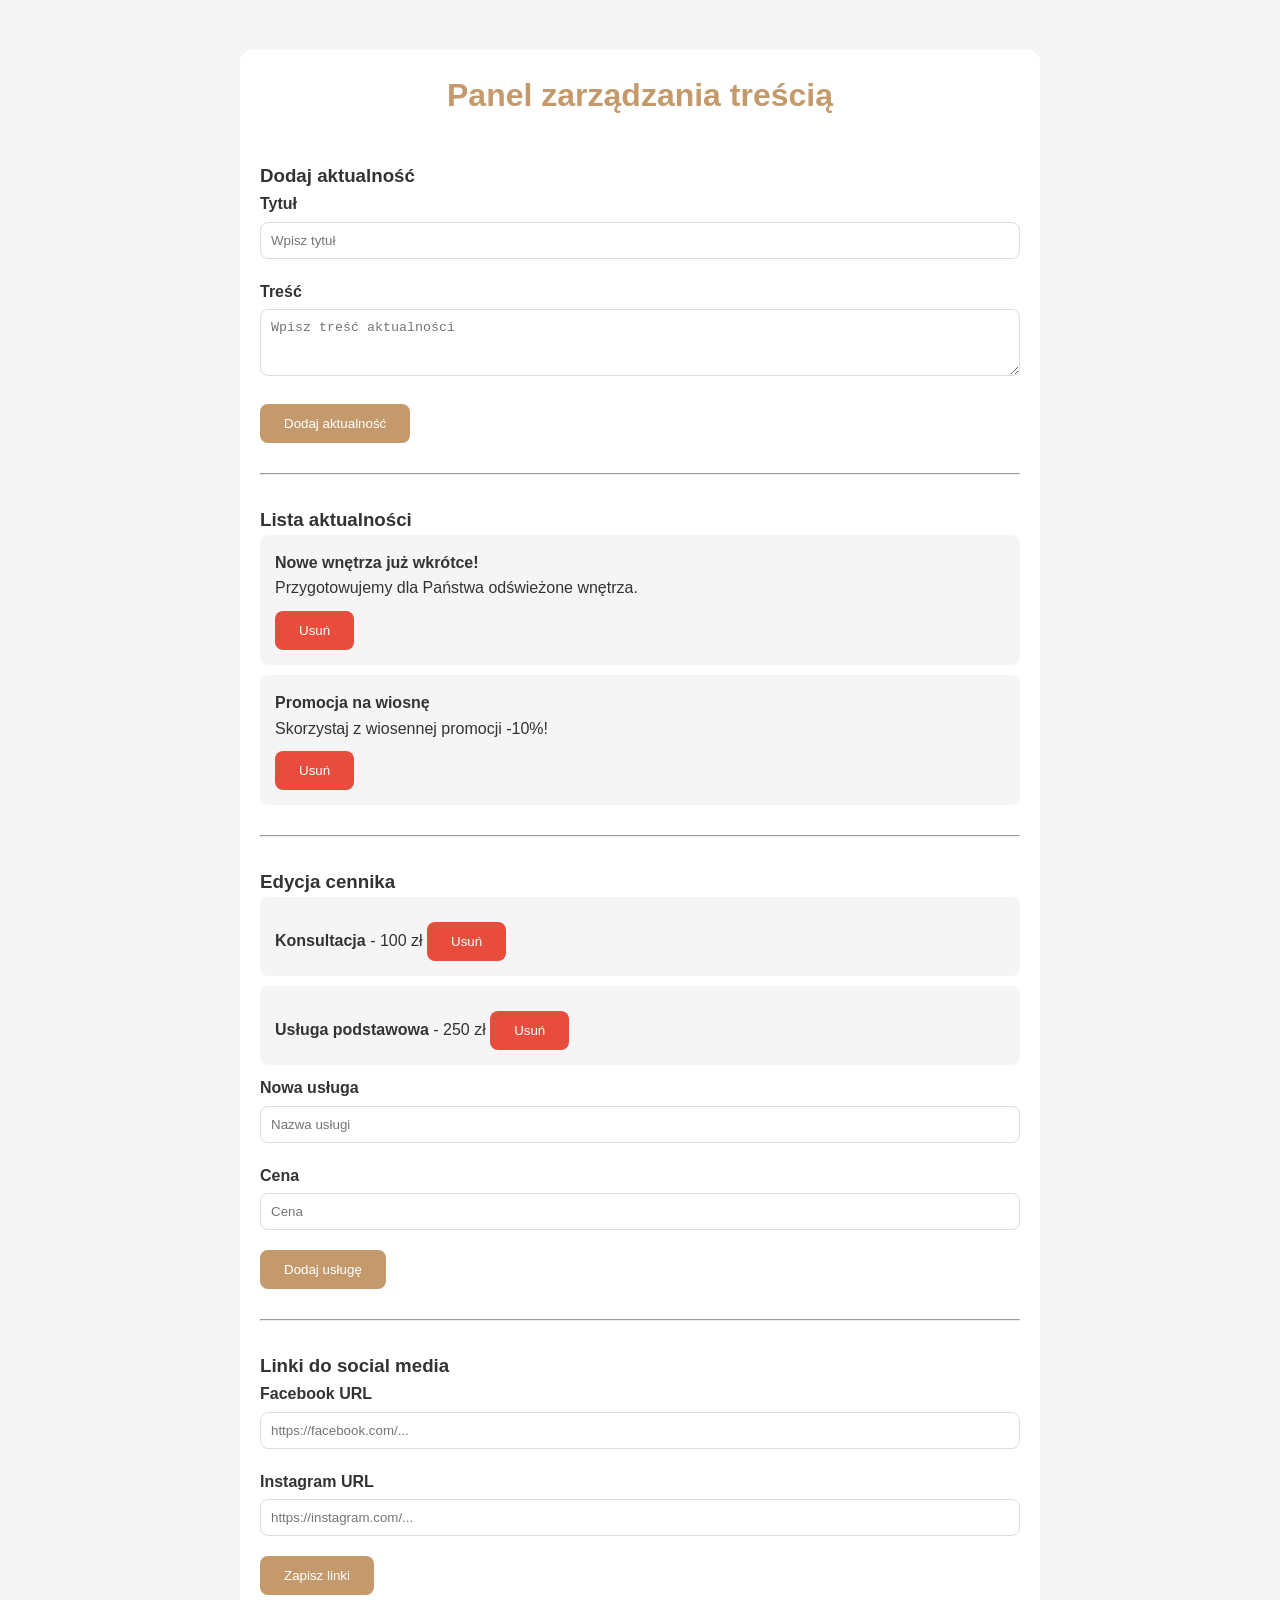
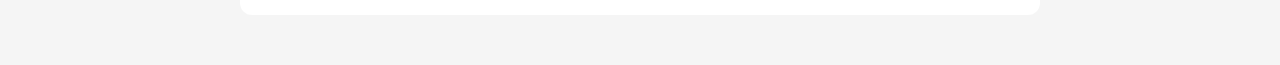
==== admin.html @ 324dfb7a "Rename deepseek_html_20260330_f9ea7d.html to admin.html" ====
<!DOCTYPE html>
<html lang="pl">
<head>
    <meta charset="UTF-8">
    <meta name="viewport" content="width=device-width, initial-scale=1.0">
    <title>Panel zarządzania - Rzymski.eu</title>
    <link rel="stylesheet" href="style.css">
    <style>
        .admin-panel {
            max-width: 800px;
            margin: 50px auto;
            padding: 20px;
            background: #fff;
            border-radius: 12px;
        }
        .form-group {
            margin-bottom: 20px;
        }
        label {
            display: block;
            font-weight: bold;
            margin-bottom: 5px;
        }
        input, textarea {
            width: 100%;
            padding: 10px;
            border: 1px solid #ddd;
            border-radius: 8px;
        }
        button {
            background: #c49a6c;
            color: #fff;
            border: none;
            padding: 12px 24px;
            border-radius: 8px;
            cursor: pointer;
        }
        button:hover {
            background: #a87b4e;
        }
        .aktualnosc-item {
            background: #f5f5f5;
            padding: 15px;
            margin-bottom: 10px;
            border-radius: 8px;
        }
        .delete-btn {
            background: #e74c3c;
            margin-top: 10px;
        }
        .info {
            background: #d4edda;
            color: #155724;
            padding: 10px;
            border-radius: 8px;
            margin-bottom: 20px;
        }
    </style>
</head>
<body>
    <div class="admin-panel">
        <h2>Panel zarządzania treścią</h2>
        
        <div id="komunikat" class="info" style="display:none;"></div>
        
        <h3>Dodaj aktualność</h3>
        <div class="form-group">
            <label>Tytuł</label>
            <input type="text" id="tytul" placeholder="Wpisz tytuł">
        </div>
        <div class="form-group">
            <label>Treść</label>
            <textarea id="tresc" rows="3" placeholder="Wpisz treść aktualności"></textarea>
        </div>
        <button onclick="dodajAktualnosc()">Dodaj aktualność</button>
        
        <hr style="margin: 30px 0;">
        
        <h3>Lista aktualności</h3>
        <div id="lista-aktualnosci"></div>
        
        <hr style="margin: 30px 0;">
        
        <h3>Edycja cennika</h3>
        <div id="lista-cennik"></div>
        <div class="form-group">
            <label>Nowa usługa</label>
            <input type="text" id="nowa-usluga" placeholder="Nazwa usługi">
        </div>
        <div class="form-group">
            <label>Cena</label>
            <input type="text" id="nowa-cena" placeholder="Cena">
        </div>
        <button onclick="dodajUsluge()">Dodaj usługę</button>
        
        <hr style="margin: 30px 0;">
        
        <h3>Linki do social media</h3>
        <div class="form-group">
            <label>Facebook URL</label>
            <input type="text" id="fb-url" placeholder="https://facebook.com/...">
        </div>
        <div class="form-group">
            <label>Instagram URL</label>
            <input type="text" id="ig-url" placeholder="https://instagram.com/...">
        </div>
        <button onclick="zapiszSocial()">Zapisz linki</button>
    </div>
    
    <script>
        let aktualnosci = [];
        let cennik = [];
        
        function pobierzDane() {
            const saved = localStorage.getItem('rzymski_aktualnosci');
            if (saved) aktualnosci = JSON.parse(saved);
            else aktualnosci = [
                { tytul: "Nowe wnętrza już wkrótce!", tresc: "Przygotowujemy dla Państwa odświeżone wnętrza." },
                { tytul: "Promocja na wiosnę", tresc: "Skorzystaj z wiosennej promocji -10%!" }
            ];
            
            const savedCennik = localStorage.getItem('rzymski_cennik');
            if (savedCennik) cennik = JSON.parse(savedCennik);
            else cennik = [
                { usluga: "Konsultacja", cena: "100 zł" },
                { usluga: "Usługa podstawowa", cena: "250 zł" }
            ];
            
            wyswietlAktualnosci();
            wyswietlCennik();
        }
        
        function wyswietlAktualnosci() {
            const container = document.getElementById('lista-aktualnosci');
            if (!container) return;
            
            if (aktualnosci.length === 0) {
                container.innerHTML = '<p>Brak aktualności</p>';
                return;
            }
            
            let html = '';
            aktualnosci.forEach((akt, index) => {
                html += `
                    <div class="aktualnosc-item">
                        <strong>${akt.tytul}</strong>
                        <p>${akt.tresc}</p>
                        <button class="delete-btn" onclick="usunAktualnosc(${index})">Usuń</button>
                    </div>
                `;
            });
            container.innerHTML = html;
        }
        
        function wyswietlCennik() {
            const container = document.getElementById('lista-cennik');
            if (!container) return;
            
            if (cennik.length === 0) {
                container.innerHTML = '<p>Brak usług</p>';
                return;
            }
            
            let html = '';
            cennik.forEach((usl, index) => {
                html += `
                    <div class="aktualnosc-item">
                        <strong>${usl.usluga}</strong> - ${usl.cena}
                        <button class="delete-btn" onclick="usunUsluge(${index})">Usuń</button>
                    </div>
                `;
            });
            container.innerHTML = html;
        }
        
        function dodajAktualnosc() {
            const tytul = document.getElementById('tytul').value;
            const tresc = document.getElementById('tresc').value;
            
            if (!tytul || !tresc) {
                pokazKomunikat('Wypełnij wszystkie pola', 'error');
                return;
            }
            
            aktualnosci.unshift({ tytul, tresc });
            localStorage.setItem('rzymski_aktualnosci', JSON.stringify(aktualnosci));
            
            document.getElementById('tytul').value = '';
            document.getElementById('tresc').value = '';
            
            wyswietlAktualnosci();
            pokazKomunikat('Dodano aktualność!', 'success');
            
            // Synchronizacja z główną stroną
            if (window.opener) {
                window.opener.location.reload();
            }
        }
        
        function usunAktualnosc(index) {
            aktualnosci.splice(index, 1);
            localStorage.setItem('rzymski_aktualnosci', JSON.stringify(aktualnosci));
            wyswietlAktualnosci();
            pokazKomunikat('Usunięto aktualność', 'success');
        }
        
        function dodajUsluge() {
            const usluga = document.getElementById('nowa-usluga').value;
            const cena = document.getElementById('nowa-cena').value;
            
            if (!usluga || !cena) {
                pokazKomunikat('Wypełnij wszystkie pola', 'error');
                return;
            }
            
            cennik.push({ usluga, cena });
            localStorage.setItem('rzymski_cennik', JSON.stringify(cennik));
            
            document.getElementById('nowa-usluga').value = '';
            document.getElementById('nowa-cena').value = '';
            
            wyswietlCennik();
            pokazKomunikat('Dodano usługę!', 'success');
        }
        
        function usunUsluge(index) {
            cennik.splice(index, 1);
            localStorage.setItem('rzymski_cennik', JSON.stringify(cennik));
            wyswietlCennik();
            pokazKomunikat('Usunięto usługę', 'success');
        }
        
        function zapiszSocial() {
            const fb = document.getElementById('fb-url').value;
            const ig = document.getElementById('ig-url').value;
            
            localStorage.setItem('rzymski_fb', fb);
            localStorage.setItem('rzymski_ig', ig);
            
            pokazKomunikat('Zapisano linki do social media!', 'success');
        }
        
        function pokazKomunikat(msg, type) {
            const kom = document.getElementById('komunikat');
            kom.textContent = msg;
            kom.style.display = 'block';
            kom.style.backgroundColor = type === 'error' ? '#f8d7da' : '#d4edda';
            kom.style.color = type === 'error' ? '#721c24' : '#155724';
            
            setTimeout(() => {
                kom.style.display = 'none';
            }, 3000);
        }
        
        pobierzDane();
        
        // Wczytaj zapisane linki social
        document.getElementById('fb-url').value = localStorage.getItem('rzymski_fb') || '';
        document.getElementById('ig-url').value = localStorage.getItem('rzymski_ig') || '';
    </script>
</body>
</html>
---- style.css ----
* {
    margin: 0;
    padding: 0;
    box-sizing: border-box;
}

body {
    font-family: 'Segoe UI', Tahoma, Geneva, Verdana, sans-serif;
    line-height: 1.6;
    color: #333;
    background: #f5f5f5;
}

.container {
    max-width: 1200px;
    margin: 0 auto;
    padding: 0 20px;
}

/* Header */
header {
    background: #fff;
    box-shadow: 0 2px 10px rgba(0,0,0,0.1);
    position: sticky;
    top: 0;
    z-index: 100;
}

header .container {
    display: flex;
    justify-content: space-between;
    align-items: center;
    padding: 15px 20px;
}

.logo {
    display: flex;
    align-items: center;
    gap: 15px;
}

.logo img {
    max-height: 50px;
}

.logo h1 {
    font-size: 24px;
    color: #c49a6c;
}

nav ul {
    display: flex;
    list-style: none;
    gap: 30px;
}

nav a {
    text-decoration: none;
    color: #333;
    font-weight: 500;
    transition: color 0.3s;
}

nav a:hover {
    color: #c49a6c;
}

.menu-toggle {
    display: none;
    background: none;
    border: none;
    font-size: 24px;
    cursor: pointer;
}

/* Hero */
.hero {
    background: linear-gradient(135deg, #e8e0d5 0%, #d4c8b8 100%);
    text-align: center;
    padding: 100px 20px;
}

.hero h1 {
    font-size: 48px;
    margin-bottom: 20px;
    color: #2c2c2c;
}

.hero p {
    font-size: 20px;
    color: #555;
}

/* Sekcje */
section {
    padding: 60px 0;
}

h2 {
    font-size: 32px;
    margin-bottom: 40px;
    text-align: center;
    color: #c49a6c;
}

/* Aktualności */
.aktualnosci-grid {
    display: grid;
    grid-template-columns: repeat(auto-fill, minmax(320px, 1fr));
    gap: 30px;
}

.aktualnosc {
    background: #fff;
    border-radius: 12px;
    overflow: hidden;
    box-shadow: 0 2px 8px rgba(0,0,0,0.08);
    transition: transform 0.3s, box-shadow 0.3s;
}

.aktualnosc:hover {
    transform: translateY(-5px);
    box-shadow: 0 8px 20px rgba(0,0,0,0.12);
}

.aktualnosc-content {
    padding: 20px;
}

.aktualnosc h3 {
    color: #c49a6c;
    margin-bottom: 10px;
    font-size: 20px;
}

.data {
    color: #888;
    font-size: 12px;
    margin-bottom: 15px;
}

/* Cennik */
.cennik-table {
    width: 100%;
    border-collapse: collapse;
    background: #fff;
    border-radius: 12px;
    overflow: hidden;
    box-shadow: 0 2px 8px rgba(0,0,0,0.08);
}

.cennik-table th,
.cennik-table td {
    padding: 15px;
    text-align: left;
    border-bottom: 1px solid #eee;
}

.cennik-table th {
    background: #c49a6c;
    color: #fff;
    font-weight: 600;
}

.cennik-table tr:last-child td {
    border-bottom: none;
}

.info-dodatek {
    margin-top: 20px;
    font-size: 12px;
    color: #777;
    text-align: center;
}

/* Kontakt */
.kontakt-info {
    background: #fff;
    padding: 40px;
    border-radius: 12px;
    text-align: center;
    max-width: 600px;
    margin: 0 auto;
    box-shadow: 0 2px 8px rgba(0,0,0,0.08);
}

.kontakt-info p {
    margin: 15px 0;
}

.social {
    margin-top: 25px;
}

.social a {
    display: inline-block;
    margin: 0 10px;
    padding: 10px 20px;
    background: #c49a6c;
    color: #fff;
    text-decoration: none;
    border-radius: 25px;
    transition: background 0.3s;
}

.social a:hover {
    background: #a87b4e;
}

/* Footer */
footer {
    background: #2c2c2c;
    color: #fff;
    text-align: center;
    padding: 30px 0;
    margin-top: 40px;
}

/* Responsywność */
@media (max-width: 768px) {
    header .container {
        flex-wrap: wrap;
    }
    
    nav {
        display: none;
        width: 100%;
    }
    
    nav.active {
        display: block;
    }
    
    nav ul {
        flex-direction: column;
        text-align: center;
        padding: 20px 0;
        gap: 15px;
    }
    
    .menu-toggle {
        display: block;
    }
    
    .hero h1 {
        font-size: 32px;
    }
    
    .hero p {
        font-size: 16px;
    }
    
    h2 {
        font-size: 28px;
    }
    
    .aktualnosci-grid {
        grid-template-columns: 1fr;
    }
    
    .cennik-table th,
    .cennik-table td {
        padding: 10px;
        font-size: 14px;
    }
}

@media (max-width: 480px) {
    .logo h1 {
        font-size: 18px;
    }
    
    .kontakt-info {
        padding: 20px;
    }
}
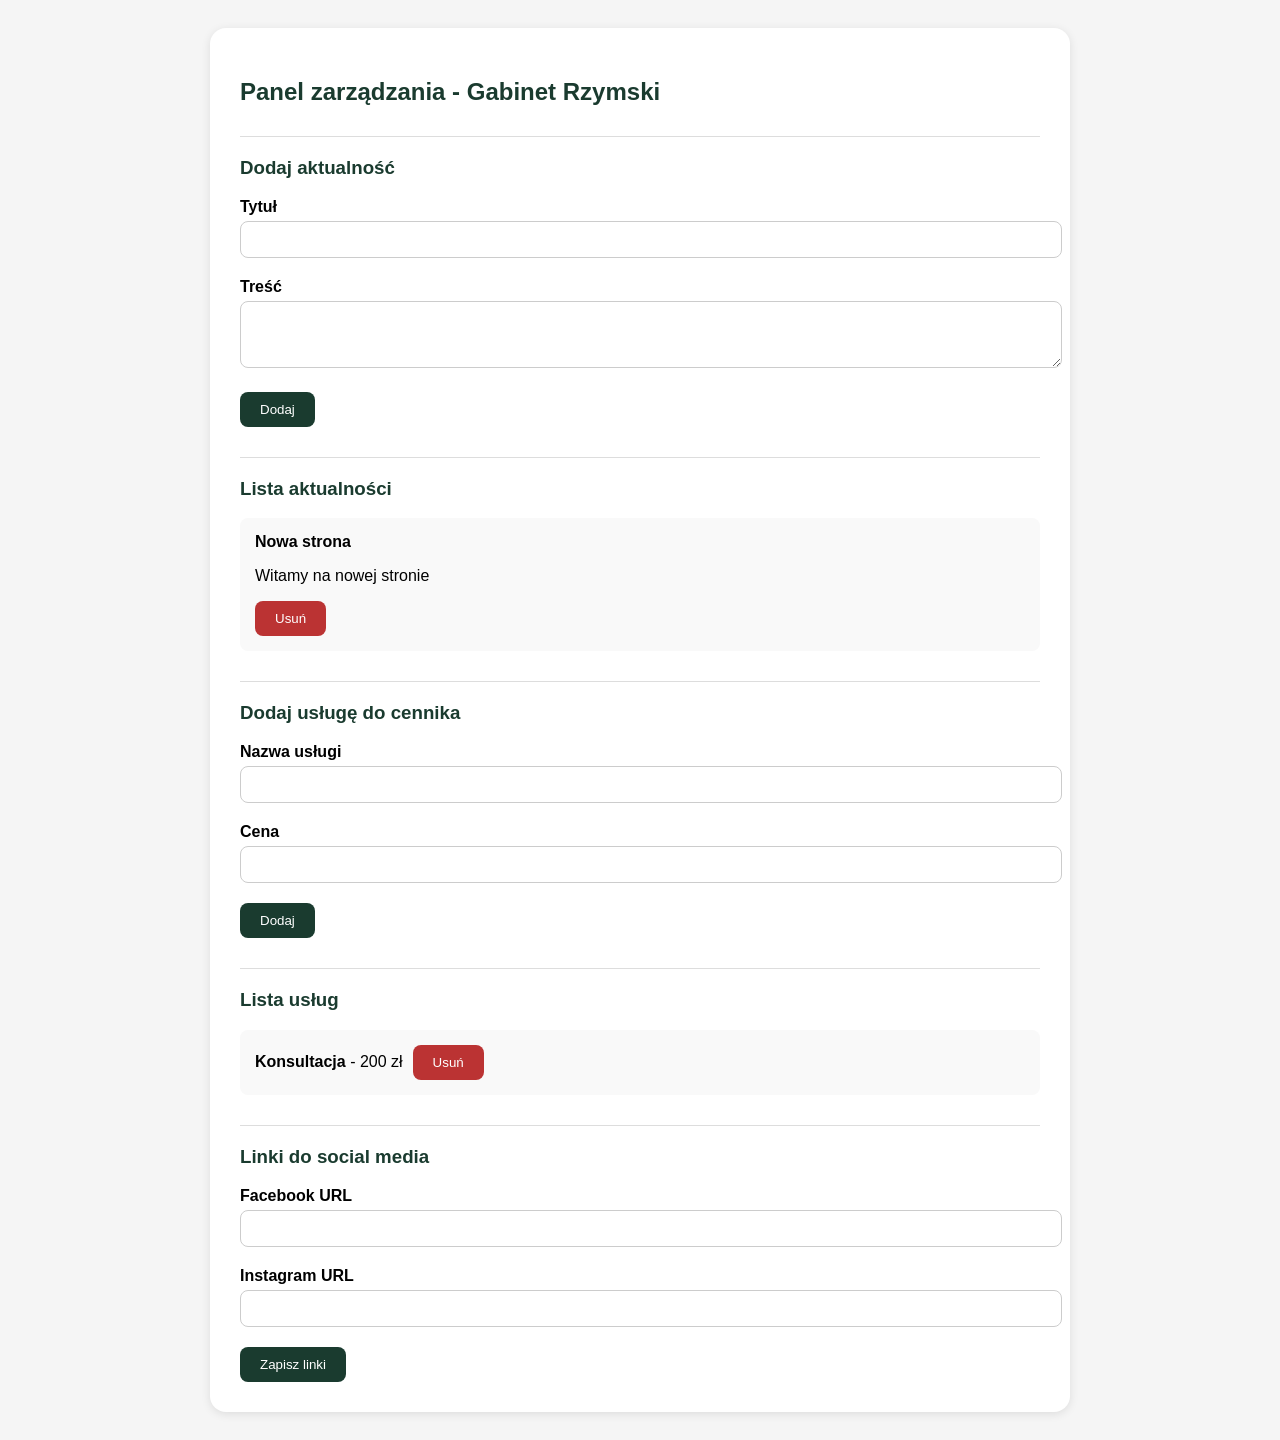
==== commit 27376ecb: "Rename admin.html.html to admin.html" ====
--- a/admin.html
+++ b/admin.html
@@ -3,260 +3,88 @@
 <head>
     <meta charset="UTF-8">
     <meta name="viewport" content="width=device-width, initial-scale=1.0">
-    <title>Panel zarządzania - Rzymski.eu</title>
-    <link rel="stylesheet" href="style.css">
+    <title>Panel zarządzania - Gabinet Rzymski</title>
     <style>
-        .admin-panel {
-            max-width: 800px;
-            margin: 50px auto;
-            padding: 20px;
-            background: #fff;
-            border-radius: 12px;
-        }
-        .form-group {
-            margin-bottom: 20px;
-        }
-        label {
-            display: block;
-            font-weight: bold;
-            margin-bottom: 5px;
-        }
-        input, textarea {
-            width: 100%;
-            padding: 10px;
-            border: 1px solid #ddd;
-            border-radius: 8px;
-        }
-        button {
-            background: #c49a6c;
-            color: #fff;
-            border: none;
-            padding: 12px 24px;
-            border-radius: 8px;
-            cursor: pointer;
-        }
-        button:hover {
-            background: #a87b4e;
-        }
-        .aktualnosc-item {
-            background: #f5f5f5;
-            padding: 15px;
-            margin-bottom: 10px;
-            border-radius: 8px;
-        }
-        .delete-btn {
-            background: #e74c3c;
-            margin-top: 10px;
-        }
-        .info {
-            background: #d4edda;
-            color: #155724;
-            padding: 10px;
-            border-radius: 8px;
-            margin-bottom: 20px;
-        }
+        body { font-family: 'Segoe UI', sans-serif; background: #f5f5f5; padding: 20px; }
+        .admin-panel { max-width: 800px; margin: 0 auto; background: #fff; border-radius: 16px; padding: 30px; box-shadow: 0 2px 10px rgba(0,0,0,0.1); }
+        h2, h3 { color: #1a3b2f; }
+        h3 { margin-top: 30px; border-top: 1px solid #ddd; padding-top: 20px; }
+        .form-group { margin-bottom: 20px; }
+        label { display: block; font-weight: bold; margin-bottom: 5px; }
+        input, textarea { width: 100%; padding: 10px; border: 1px solid #ccc; border-radius: 8px; }
+        button { background: #1a3b2f; color: #fff; border: none; padding: 10px 20px; border-radius: 8px; cursor: pointer; margin-right: 10px; }
+        button:hover { background: #e6b422; color: #1a3b2f; }
+        .delete-btn { background: #b33; }
+        .delete-btn:hover { background: #a22; color: #fff; }
+        .item { background: #f9f9f9; padding: 15px; margin-bottom: 10px; border-radius: 8px; }
+        .info { background: #d4edda; color: #155724; padding: 10px; border-radius: 8px; margin-bottom: 20px; display: none; }
     </style>
 </head>
 <body>
-    <div class="admin-panel">
-        <h2>Panel zarządzania treścią</h2>
-        
-        <div id="komunikat" class="info" style="display:none;"></div>
-        
-        <h3>Dodaj aktualność</h3>
-        <div class="form-group">
-            <label>Tytuł</label>
-            <input type="text" id="tytul" placeholder="Wpisz tytuł">
-        </div>
-        <div class="form-group">
-            <label>Treść</label>
-            <textarea id="tresc" rows="3" placeholder="Wpisz treść aktualności"></textarea>
-        </div>
-        <button onclick="dodajAktualnosc()">Dodaj aktualność</button>
-        
-        <hr style="margin: 30px 0;">
-        
-        <h3>Lista aktualności</h3>
-        <div id="lista-aktualnosci"></div>
-        
-        <hr style="margin: 30px 0;">
-        
-        <h3>Edycja cennika</h3>
-        <div id="lista-cennik"></div>
-        <div class="form-group">
-            <label>Nowa usługa</label>
-            <input type="text" id="nowa-usluga" placeholder="Nazwa usługi">
-        </div>
-        <div class="form-group">
-            <label>Cena</label>
-            <input type="text" id="nowa-cena" placeholder="Cena">
-        </div>
-        <button onclick="dodajUsluge()">Dodaj usługę</button>
-        
-        <hr style="margin: 30px 0;">
-        
-        <h3>Linki do social media</h3>
-        <div class="form-group">
-            <label>Facebook URL</label>
-            <input type="text" id="fb-url" placeholder="https://facebook.com/...">
-        </div>
-        <div class="form-group">
-            <label>Instagram URL</label>
-            <input type="text" id="ig-url" placeholder="https://instagram.com/...">
-        </div>
-        <button onclick="zapiszSocial()">Zapisz linki</button>
-    </div>
-    
-    <script>
-        let aktualnosci = [];
-        let cennik = [];
-        
-        function pobierzDane() {
-            const saved = localStorage.getItem('rzymski_aktualnosci');
-            if (saved) aktualnosci = JSON.parse(saved);
-            else aktualnosci = [
-                { tytul: "Nowe wnętrza już wkrótce!", tresc: "Przygotowujemy dla Państwa odświeżone wnętrza." },
-                { tytul: "Promocja na wiosnę", tresc: "Skorzystaj z wiosennej promocji -10%!" }
-            ];
-            
-            const savedCennik = localStorage.getItem('rzymski_cennik');
-            if (savedCennik) cennik = JSON.parse(savedCennik);
-            else cennik = [
-                { usluga: "Konsultacja", cena: "100 zł" },
-                { usluga: "Usługa podstawowa", cena: "250 zł" }
-            ];
-            
-            wyswietlAktualnosci();
-            wyswietlCennik();
-        }
-        
-        function wyswietlAktualnosci() {
-            const container = document.getElementById('lista-aktualnosci');
-            if (!container) return;
-            
-            if (aktualnosci.length === 0) {
-                container.innerHTML = '<p>Brak aktualności</p>';
-                return;
-            }
-            
-            let html = '';
-            aktualnosci.forEach((akt, index) => {
-                html += `
-                    <div class="aktualnosc-item">
-                        <strong>${akt.tytul}</strong>
-                        <p>${akt.tresc}</p>
-                        <button class="delete-btn" onclick="usunAktualnosc(${index})">Usuń</button>
-                    </div>
-                `;
-            });
-            container.innerHTML = html;
-        }
-        
-        function wyswietlCennik() {
-            const container = document.getElementById('lista-cennik');
-            if (!container) return;
-            
-            if (cennik.length === 0) {
-                container.innerHTML = '<p>Brak usług</p>';
-                return;
-            }
-            
-            let html = '';
-            cennik.forEach((usl, index) => {
-                html += `
-                    <div class="aktualnosc-item">
-                        <strong>${usl.usluga}</strong> - ${usl.cena}
-                        <button class="delete-btn" onclick="usunUsluge(${index})">Usuń</button>
-                    </div>
-                `;
-            });
-            container.innerHTML = html;
-        }
-        
-        function dodajAktualnosc() {
-            const tytul = document.getElementById('tytul').value;
-            const tresc = document.getElementById('tresc').value;
-            
-            if (!tytul || !tresc) {
-                pokazKomunikat('Wypełnij wszystkie pola', 'error');
-                return;
-            }
-            
-            aktualnosci.unshift({ tytul, tresc });
-            localStorage.setItem('rzymski_aktualnosci', JSON.stringify(aktualnosci));
-            
-            document.getElementById('tytul').value = '';
-            document.getElementById('tresc').value = '';
-            
-            wyswietlAktualnosci();
-            pokazKomunikat('Dodano aktualność!', 'success');
-            
-            // Synchronizacja z główną stroną
-            if (window.opener) {
-                window.opener.location.reload();
-            }
-        }
-        
-        function usunAktualnosc(index) {
-            aktualnosci.splice(index, 1);
-            localStorage.setItem('rzymski_aktualnosci', JSON.stringify(aktualnosci));
-            wyswietlAktualnosci();
-            pokazKomunikat('Usunięto aktualność', 'success');
-        }
-        
-        function dodajUsluge() {
-            const usluga = document.getElementById('nowa-usluga').value;
-            const cena = document.getElementById('nowa-cena').value;
-            
-            if (!usluga || !cena) {
-                pokazKomunikat('Wypełnij wszystkie pola', 'error');
-                return;
-            }
-            
-            cennik.push({ usluga, cena });
-            localStorage.setItem('rzymski_cennik', JSON.stringify(cennik));
-            
-            document.getElementById('nowa-usluga').value = '';
-            document.getElementById('nowa-cena').value = '';
-            
-            wyswietlCennik();
-            pokazKomunikat('Dodano usługę!', 'success');
-        }
-        
-        function usunUsluge(index) {
-            cennik.splice(index, 1);
-            localStorage.setItem('rzymski_cennik', JSON.stringify(cennik));
-            wyswietlCennik();
-            pokazKomunikat('Usunięto usługę', 'success');
-        }
-        
-        function zapiszSocial() {
-            const fb = document.getElementById('fb-url').value;
-            const ig = document.getElementById('ig-url').value;
-            
-            localStorage.setItem('rzymski_fb', fb);
-            localStorage.setItem('rzymski_ig', ig);
-            
-            pokazKomunikat('Zapisano linki do social media!', 'success');
-        }
-        
-        function pokazKomunikat(msg, type) {
-            const kom = document.getElementById('komunikat');
-            kom.textContent = msg;
-            kom.style.display = 'block';
-            kom.style.backgroundColor = type === 'error' ? '#f8d7da' : '#d4edda';
-            kom.style.color = type === 'error' ? '#721c24' : '#155724';
-            
-            setTimeout(() => {
-                kom.style.display = 'none';
-            }, 3000);
-        }
-        
-        pobierzDane();
-        
-        // Wczytaj zapisane linki social
-        document.getElementById('fb-url').value = localStorage.getItem('rzymski_fb') || '';
-        document.getElementById('ig-url').value = localStorage.getItem('rzymski_ig') || '';
-    </script>
+<div class="admin-panel">
+    <h2>Panel zarządzania - Gabinet Rzymski</h2>
+    <div id="komunikat" class="info"></div>
+    <h3>Dodaj aktualność</h3>
+    <div class="form-group"><label>Tytuł</label><input type="text" id="tytul"></div>
+    <div class="form-group"><label>Treść</label><textarea id="tresc" rows="3"></textarea></div>
+    <button onclick="dodajAktualnosc()">Dodaj</button>
+    <h3>Lista aktualności</h3><div id="lista-aktualnosci"></div>
+    <h3>Dodaj usługę do cennika</h3>
+    <div class="form-group"><label>Nazwa usługi</label><input type="text" id="usluga"></div>
+    <div class="form-group"><label>Cena</label><input type="text" id="cena"></div>
+    <button onclick="dodajUsluge()">Dodaj</button>
+    <h3>Lista usług</h3><div id="lista-cennik"></div>
+    <h3>Linki do social media</h3>
+    <div class="form-group"><label>Facebook URL</label><input type="text" id="fb-url"></div>
+    <div class="form-group"><label>Instagram URL</label><input type="text" id="ig-url"></div>
+    <button onclick="zapiszSocial()">Zapisz linki</button>
+</div>
+<script>
+    let aktualnosci = [], cennik = [];
+    function pobierz() {
+        let a = localStorage.getItem('rzymski_aktualnosci');
+        aktualnosci = a ? JSON.parse(a) : [{ tytul: "Nowa strona", tresc: "Witamy na nowej stronie", data: "2026-03-30" }];
+        let c = localStorage.getItem('rzymski_cennik');
+        cennik = c ? JSON.parse(c) : [{ usluga: "Konsultacja", cena: "200 zł" }];
+        wyswietlAktualnosci(); wyswietlCennik();
+    }
+    function wyswietlAktualnosci() {
+        let html = '';
+        aktualnosci.forEach((a,i) => { html += `<div class="item"><strong>${a.tytul}</strong><p>${a.tresc}</p><button class="delete-btn" onclick="usunAkt(${i})">Usuń</button></div>`; });
+        document.getElementById('lista-aktualnosci').innerHTML = html || '<p>Brak</p>';
+    }
+    function wyswietlCennik() {
+        let html = '';
+        cennik.forEach((c,i) => { html += `<div class="item"><strong>${c.usluga}</strong> - ${c.cena}<button class="delete-btn" style="margin-left:10px;" onclick="usunUsl(${i})">Usuń</button></div>`; });
+        document.getElementById('lista-cennik').innerHTML = html || '<p>Brak</p>';
+    }
+    function dodajAktualnosc() {
+        let t = document.getElementById('tytul').value, tr = document.getElementById('tresc').value;
+        if (!t || !tr) return komunikat('Wypełnij pola');
+        aktualnosci.unshift({ tytul: t, tresc: tr, data: new Date().toISOString().split('T')[0] });
+        localStorage.setItem('rzymski_aktualnosci', JSON.stringify(aktualnosci));
+        document.getElementById('tytul').value = ''; document.getElementById('tresc').value = '';
+        wyswietlAktualnosci(); komunikat('Dodano', true);
+    }
+    function usunAkt(i) { aktualnosci.splice(i,1); localStorage.setItem('rzymski_aktualnosci', JSON.stringify(aktualnosci)); wyswietlAktualnosci(); komunikat('Usunięto', true); }
+    function dodajUsluge() {
+        let u = document.getElementById('usluga').value, c = document.getElementById('cena').value;
+        if (!u || !c) return komunikat('Wypełnij pola');
+        cennik.push({ usluga: u, cena: c });
+        localStorage.setItem('rzymski_cennik', JSON.stringify(cennik));
+        document.getElementById('usluga').value = ''; document.getElementById('cena').value = '';
+        wyswietlCennik(); komunikat('Dodano', true);
+    }
+    function usunUsl(i) { cennik.splice(i,1); localStorage.setItem('rzymski_cennik', JSON.stringify(cennik)); wyswietlCennik(); komunikat('Usunięto', true); }
+    function zapiszSocial() {
+        localStorage.setItem('rzymski_fb', document.getElementById('fb-url').value);
+        localStorage.setItem('rzymski_ig', document.getElementById('ig-url').value);
+        komunikat('Zapisano linki', true);
+    }
+    function komunikat(t, ok=false) { let k = document.getElementById('komunikat'); k.textContent = t; k.style.display='block'; k.style.backgroundColor = ok ? '#d4edda' : '#f8d7da'; k.style.color = ok ? '#155724' : '#721c24'; setTimeout(()=>k.style.display='none', 2500); }
+    pobierz();
+    document.getElementById('fb-url').value = localStorage.getItem('rzymski_fb') || '';
+    document.getElementById('ig-url').value = localStorage.getItem('rzymski_ig') || '';
+</script>
 </body>
 </html>
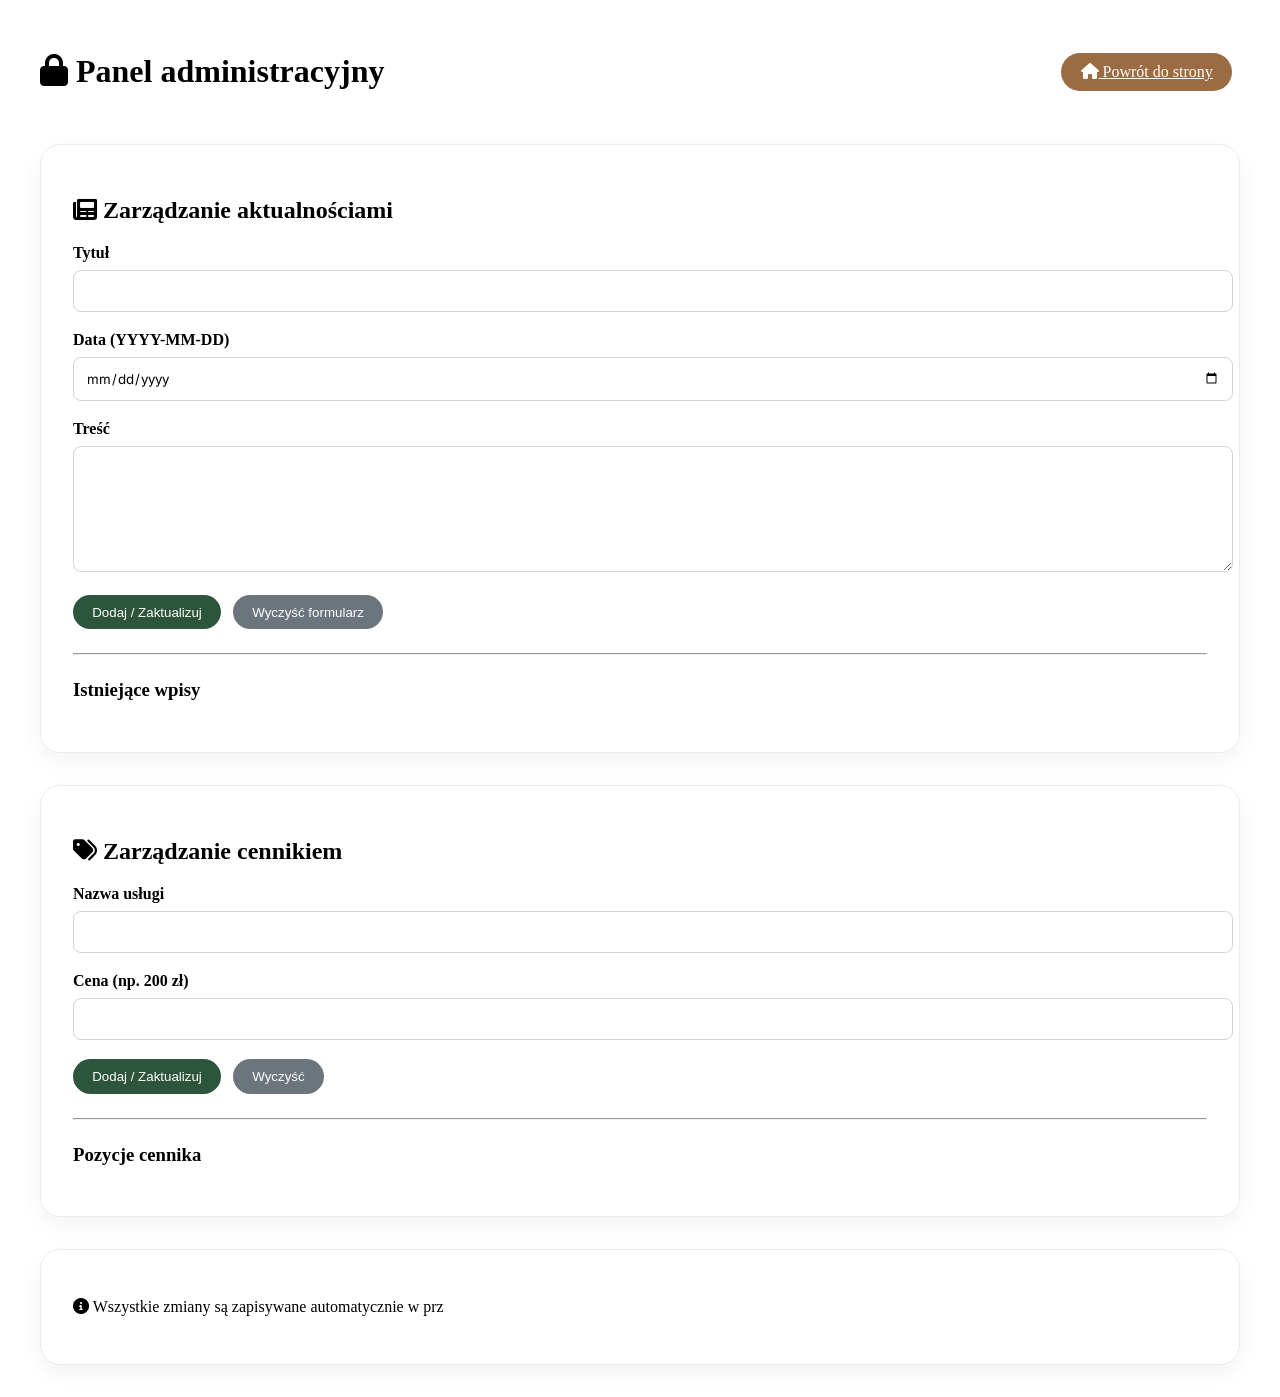
==== commit 9223ccf4: "Rename admin.html.html to admin.html" ====
--- a/admin.html
+++ b/admin.html
@@ -3,88 +3,144 @@
 <head>
     <meta charset="UTF-8">
     <meta name="viewport" content="width=device-width, initial-scale=1.0">
-    <title>Panel zarządzania - Gabinet Rzymski</title>
+    <title>Panel administracyjny | Gabinet Rzymski</title>
+    <link rel="stylesheet" href="style.css">
+    <link href="https://fonts.googleapis.com/css2?family=Inter:wght@300;400;500;600;700&display=swap" rel="stylesheet">
+    <link rel="stylesheet" href="https://cdnjs.cloudflare.com/ajax/libs/font-awesome/6.0.0-beta3/css/all.min.css">
     <style>
-        body { font-family: 'Segoe UI', sans-serif; background: #f5f5f5; padding: 20px; }
-        .admin-panel { max-width: 800px; margin: 0 auto; background: #fff; border-radius: 16px; padding: 30px; box-shadow: 0 2px 10px rgba(0,0,0,0.1); }
-        h2, h3 { color: #1a3b2f; }
-        h3 { margin-top: 30px; border-top: 1px solid #ddd; padding-top: 20px; }
-        .form-group { margin-bottom: 20px; }
-        label { display: block; font-weight: bold; margin-bottom: 5px; }
-        input, textarea { width: 100%; padding: 10px; border: 1px solid #ccc; border-radius: 8px; }
-        button { background: #1a3b2f; color: #fff; border: none; padding: 10px 20px; border-radius: 8px; cursor: pointer; margin-right: 10px; }
-        button:hover { background: #e6b422; color: #1a3b2f; }
-        .delete-btn { background: #b33; }
-        .delete-btn:hover { background: #a22; color: #fff; }
-        .item { background: #f9f9f9; padding: 15px; margin-bottom: 10px; border-radius: 8px; }
-        .info { background: #d4edda; color: #155724; padding: 10px; border-radius: 8px; margin-bottom: 20px; display: none; }
+        .admin-container {
+            max-width: 1200px;
+            margin: 2rem auto;
+            padding: 0 20px;
+        }
+        .admin-header {
+            display: flex;
+            justify-content: space-between;
+            align-items: center;
+            margin-bottom: 2rem;
+            flex-wrap: wrap;
+        }
+        .admin-card {
+            background: white;
+            border-radius: 20px;
+            padding: 2rem;
+            margin-bottom: 2rem;
+            box-shadow: 0 8px 20px rgba(0,0,0,0.05);
+            border: 1px solid #e9ecef;
+        }
+        .form-group {
+            margin-bottom: 1.2rem;
+        }
+        label {
+            display: block;
+            margin-bottom: 0.5rem;
+            font-weight: 600;
+        }
+        input, textarea {
+            width: 100%;
+            padding: 0.75rem;
+            border: 1px solid #ced4da;
+            border-radius: 8px;
+            font-family: 'Inter', sans-serif;
+        }
+        textarea {
+            min-height: 100px;
+        }
+        .btn-admin {
+            background: #2c553c;
+            color: white;
+            border: none;
+            padding: 0.6rem 1.2rem;
+            border-radius: 40px;
+            cursor: pointer;
+            font-weight: 500;
+            margin-right: 0.5rem;
+        }
+        .btn-danger {
+            background: #b34e4e;
+        }
+        .btn-secondary {
+            background: #6c757d;
+        }
+        .list-item {
+            background: #f8f9fa;
+            margin-bottom: 0.8rem;
+            padding: 1rem;
+            border-radius: 12px;
+            display: flex;
+            justify-content: space-between;
+            align-items: center;
+            flex-wrap: wrap;
+            gap: 10px;
+        }
+        .item-actions button {
+            margin-left: 8px;
+            padding: 0.3rem 0.8rem;
+            font-size: 0.8rem;
+        }
+        hr {
+            margin: 1.5rem 0;
+        }
+        .back-link {
+            display: inline-block;
+            margin-top: 1rem;
+            color: #9b6b43;
+            text-decoration: none;
+        }
     </style>
 </head>
 <body>
-<div class="admin-panel">
-    <h2>Panel zarządzania - Gabinet Rzymski</h2>
-    <div id="komunikat" class="info"></div>
-    <h3>Dodaj aktualność</h3>
-    <div class="form-group"><label>Tytuł</label><input type="text" id="tytul"></div>
-    <div class="form-group"><label>Treść</label><textarea id="tresc" rows="3"></textarea></div>
-    <button onclick="dodajAktualnosc()">Dodaj</button>
-    <h3>Lista aktualności</h3><div id="lista-aktualnosci"></div>
-    <h3>Dodaj usługę do cennika</h3>
-    <div class="form-group"><label>Nazwa usługi</label><input type="text" id="usluga"></div>
-    <div class="form-group"><label>Cena</label><input type="text" id="cena"></div>
-    <button onclick="dodajUsluge()">Dodaj</button>
-    <h3>Lista usług</h3><div id="lista-cennik"></div>
-    <h3>Linki do social media</h3>
-    <div class="form-group"><label>Facebook URL</label><input type="text" id="fb-url"></div>
-    <div class="form-group"><label>Instagram URL</label><input type="text" id="ig-url"></div>
-    <button onclick="zapiszSocial()">Zapisz linki</button>
-</div>
-<script>
-    let aktualnosci = [], cennik = [];
-    function pobierz() {
-        let a = localStorage.getItem('rzymski_aktualnosci');
-        aktualnosci = a ? JSON.parse(a) : [{ tytul: "Nowa strona", tresc: "Witamy na nowej stronie", data: "2026-03-30" }];
-        let c = localStorage.getItem('rzymski_cennik');
-        cennik = c ? JSON.parse(c) : [{ usluga: "Konsultacja", cena: "200 zł" }];
-        wyswietlAktualnosci(); wyswietlCennik();
-    }
-    function wyswietlAktualnosci() {
-        let html = '';
-        aktualnosci.forEach((a,i) => { html += `<div class="item"><strong>${a.tytul}</strong><p>${a.tresc}</p><button class="delete-btn" onclick="usunAkt(${i})">Usuń</button></div>`; });
-        document.getElementById('lista-aktualnosci').innerHTML = html || '<p>Brak</p>';
-    }
-    function wyswietlCennik() {
-        let html = '';
-        cennik.forEach((c,i) => { html += `<div class="item"><strong>${c.usluga}</strong> - ${c.cena}<button class="delete-btn" style="margin-left:10px;" onclick="usunUsl(${i})">Usuń</button></div>`; });
-        document.getElementById('lista-cennik').innerHTML = html || '<p>Brak</p>';
-    }
-    function dodajAktualnosc() {
-        let t = document.getElementById('tytul').value, tr = document.getElementById('tresc').value;
-        if (!t || !tr) return komunikat('Wypełnij pola');
-        aktualnosci.unshift({ tytul: t, tresc: tr, data: new Date().toISOString().split('T')[0] });
-        localStorage.setItem('rzymski_aktualnosci', JSON.stringify(aktualnosci));
-        document.getElementById('tytul').value = ''; document.getElementById('tresc').value = '';
-        wyswietlAktualnosci(); komunikat('Dodano', true);
-    }
-    function usunAkt(i) { aktualnosci.splice(i,1); localStorage.setItem('rzymski_aktualnosci', JSON.stringify(aktualnosci)); wyswietlAktualnosci(); komunikat('Usunięto', true); }
-    function dodajUsluge() {
-        let u = document.getElementById('usluga').value, c = document.getElementById('cena').value;
-        if (!u || !c) return komunikat('Wypełnij pola');
-        cennik.push({ usluga: u, cena: c });
-        localStorage.setItem('rzymski_cennik', JSON.stringify(cennik));
-        document.getElementById('usluga').value = ''; document.getElementById('cena').value = '';
-        wyswietlCennik(); komunikat('Dodano', true);
-    }
-    function usunUsl(i) { cennik.splice(i,1); localStorage.setItem('rzymski_cennik', JSON.stringify(cennik)); wyswietlCennik(); komunikat('Usunięto', true); }
-    function zapiszSocial() {
-        localStorage.setItem('rzymski_fb', document.getElementById('fb-url').value);
-        localStorage.setItem('rzymski_ig', document.getElementById('ig-url').value);
-        komunikat('Zapisano linki', true);
-    }
-    function komunikat(t, ok=false) { let k = document.getElementById('komunikat'); k.textContent = t; k.style.display='block'; k.style.backgroundColor = ok ? '#d4edda' : '#f8d7da'; k.style.color = ok ? '#155724' : '#721c24'; setTimeout(()=>k.style.display='none', 2500); }
-    pobierz();
-    document.getElementById('fb-url').value = localStorage.getItem('rzymski_fb') || '';
-    document.getElementById('ig-url').value = localStorage.getItem('rzymski_ig') || '';
-</script>
-</body>
-</html>
+    <div class="admin-container">
+        <div class="admin-header">
+            <h1><i class="fas fa-lock"></i> Panel administracyjny</h1>
+            <a href="index.html" class="btn-admin" style="background:#9b6b43;"><i class="fas fa-home"></i> Powrót do strony</a>
+        </div>
+        
+        <!-- Sekcja Aktualności -->
+        <div class="admin-card">
+            <h2><i class="fas fa-newspaper"></i> Zarządzanie aktualnościami</h2>
+            <form id="newsForm">
+                <input type="hidden" id="newsId" value="">
+                <div class="form-group">
+                    <label>Tytuł</label>
+                    <input type="text" id="newsTitle" required>
+                </div>
+                <div class="form-group">
+                    <label>Data (YYYY-MM-DD)</label>
+                    <input type="date" id="newsDate" required>
+                </div>
+                <div class="form-group">
+                    <label>Treść</label>
+                    <textarea id="newsContent" required></textarea>
+                </div>
+                <button type="submit" class="btn-admin">Dodaj / Zaktualizuj</button>
+                <button type="button" id="clearNewsForm" class="btn-admin btn-secondary">Wyczyść formularz</button>
+            </form>
+            <hr>
+            <h3>Istniejące wpisy</h3>
+            <div id="newsListAdmin"></div>
+        </div>
+        
+        <!-- Sekcja Cennik -->
+        <div class="admin-card">
+            <h2><i class="fas fa-tags"></i> Zarządzanie cennikiem</h2>
+            <form id="pricingForm">
+                <input type="hidden" id="pricingId" value="">
+                <div class="form-group">
+                    <label>Nazwa usługi</label>
+                    <input type="text" id="pricingName" required>
+                </div>
+                <div class="form-group">
+                    <label>Cena (np. 200 zł)</label>
+                    <input type="text" id="pricingPrice" required>
+                </div>
+                <button type="submit" class="btn-admin">Dodaj / Zaktualizuj</button>
+                <button type="button" id="clearPricingForm" class="btn-admin btn-secondary">Wyczyść</button>
+            </form>
+            <hr>
+            <h3>Pozycje cennika</h3>
+            <div id="pricingListAdmin"></div>
+        </div>
+        
+        <div class="admin-card">
+            <p><i class="fas fa-info-circle"></i> Wszystkie zmiany są zapisywane automatycznie w prz
